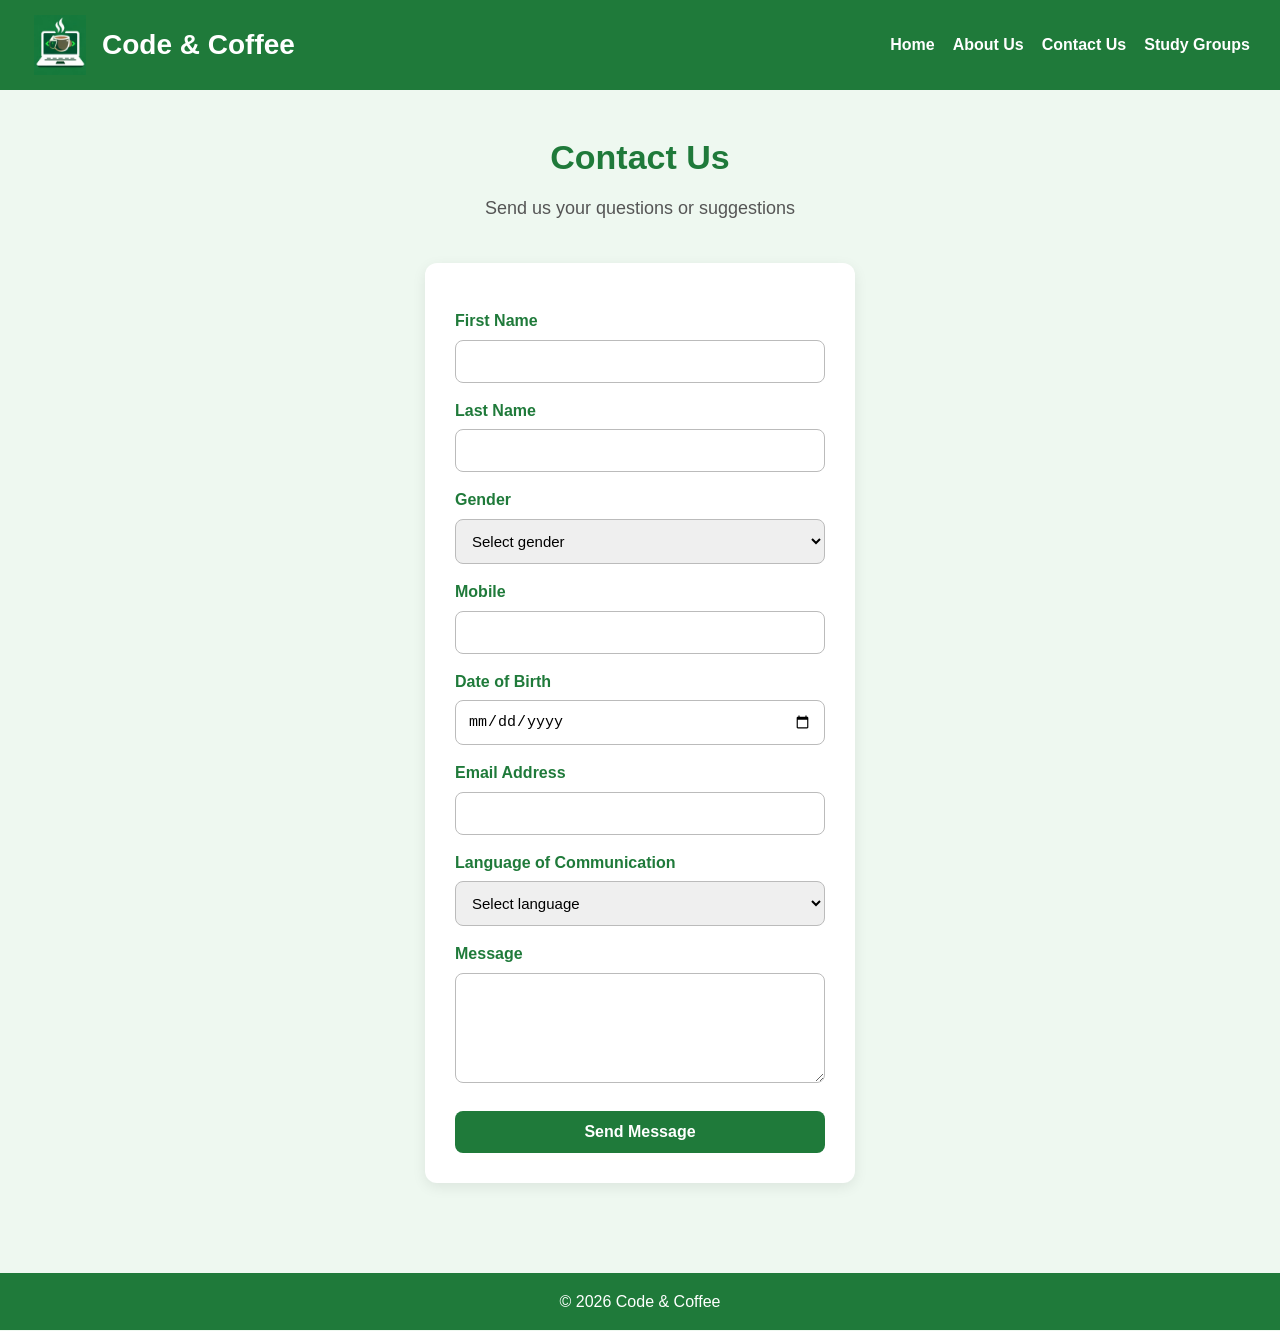
==== contact-us.html @ 1c15353f "Add files via upload" ====
<!DOCTYPE html>
<html lang="en">
<head>
    <meta charset="UTF-8">
    <meta name="viewport" content="width=device-width, initial-scale=1.0">
    <title>Contact Us - Code & Coffee</title>
    <link rel="stylesheet" href="CSS/style.css">
</head>
<body>

    <header class="main-header">
        <div class="logo">
            <img src="media/logo.png" alt="Code & Coffee Logo">
            <h2>Code & Coffee</h2>
        </div>

        <nav>
            <a href="index.html">Home</a>
            <a href="about-us.html">About Us</a>
            <a href="contact-us.html">Contact Us</a>
            <a href="study-groups.html">Study Groups</a>
        </nav>
    </header>

    <main>
        <h1 class="page-title">Contact Us</h1>
        <p class="page-subtitle">Send us your questions or suggestions</p>

        <section class="form-box">
            <form action="#" method="post">
                <label for="first-name">First Name</label>
                <input type="text" id="first-name" name="first-name" required>

                <label for="last-name">Last Name</label>
                <input type="text" id="last-name" name="last-name" required>

                <label for="gender">Gender</label>
                <select id="gender" name="gender" required>
                    <option value="">Select gender</option>
                    <option value="female">Female</option>
                    <option value="male">Male</option>
                </select>

                <label for="mobile">Mobile</label>
                <input type="tel" id="mobile" name="mobile" required>

                <label for="birth-date">Date of Birth</label>
                <input type="date" id="birth-date" name="birth-date" required>

                <label for="email">Email Address</label>
                <input type="email" id="email" name="email" required>

                <label for="language">Language of Communication</label>
                <select id="language" name="language" required>
                    <option value="">Select language</option>
                    <option value="arabic">Arabic</option>
                    <option value="english">English</option>
                    <option value="french">French</option>
                </select>

                <label for="message">Message</label>
                <textarea id="message" name="message" required></textarea>

                <button type="submit">Send Message</button>
            </form>
        </section>
    </main>

    <footer>
        <p>© 2026 Code & Coffee</p>
    </footer>

</body>
</html>
---- CSS/style.css ----
* {
    margin: 0;
    padding: 0;
    box-sizing: border-box;
}

body {
    font-family: Arial, sans-serif;
    background-color: #eef8f0;
    color: #222;
    line-height: 1.6;
}

.main-header {
    background-color: #1f7a3a;
    color: white;
    display: flex;
    justify-content: space-between;
    align-items: center;
    padding: 15px 30px;
    flex-wrap: wrap;
}

.logo {
    display: flex;
    align-items: center;
    gap: 12px;
}

.logo img {
    width: 60px;
    height: 60px;
    object-fit: contain;
}

.logo h1,
.logo h2 {
    color: white;
    font-size: 28px;
    margin: 0;
}

nav {
    display: flex;
    gap: 18px;
    flex-wrap: wrap;
}

nav a {
    color: white;
    text-decoration: none;
    font-weight: bold;
    font-size: 16px;
}

nav a:hover {
    color: #d8f3dc;
}

.hero {
    text-align: center;
    padding: 80px 20px 50px;
    background-color: white;
}

.hero h2 {
    font-size: 44px;
    color: #1f7a3a;
    margin-bottom: 15px;
}

.hero p {
    font-size: 19px;
    max-width: 760px;
    margin: 0 auto 25px;
}

.btn {
    display: inline-block;
    background-color: #1f7a3a;
    color: white;
    text-decoration: none;
    padding: 13px 26px;
    border-radius: 8px;
    font-weight: bold;
}

.btn:hover {
    background-color: #14532d;
}

.about-site {
    text-align: center;
    padding: 55px 20px;
}

.about-site h2 {
    color: #1f7a3a;
    margin-bottom: 18px;
    font-size: 34px;
}

.about-site p {
    max-width: 820px;
    margin: 0 auto 18px;
    font-size: 18px;
}

.features {
    display: flex;
    justify-content: center;
    gap: 25px;
    padding: 10px 20px 60px;
    flex-wrap: wrap;
}

.card {
    background-color: white;
    width: 270px;
    padding: 28px;
    border-radius: 12px;
    box-shadow: 0 4px 14px rgba(0, 0, 0, 0.08);
    border-top: 5px solid #1f7a3a;
    text-align: center;
}

.card h3 {
    color: #1f7a3a;
    margin-bottom: 10px;
    font-size: 24px;
}

.page-title {
    text-align: center;
    color: #1f7a3a;
    margin-top: 40px;
    font-size: 34px;
}

.page-subtitle {
    text-align: center;
    margin-top: 10px;
    color: #555;
    font-size: 18px;
}

.team-table {
    width: 85%;
    margin: 35px auto;
    border-collapse: collapse;
    background-color: white;
    box-shadow: 0 4px 14px rgba(0, 0, 0, 0.08);
    border-radius: 10px;
    overflow: hidden;
}

.team-table th {
    background-color: #1f7a3a;
    color: white;
    padding: 15px;
    font-size: 16px;
}

.team-table td {
    padding: 15px;
    border-bottom: 1px solid #ddd;
    text-align: center;
}

.team-table tr:hover {
    background-color: #eef9ef;
}

.form-box {
    display: flex;
    justify-content: center;
    padding: 40px 20px 60px;
}

form {
    background-color: white;
    width: 430px;
    padding: 30px;
    border-radius: 12px;
    box-shadow: 0 4px 14px rgba(0, 0, 0, 0.08);
}

form label {
    display: block;
    margin-top: 15px;
    margin-bottom: 6px;
    font-weight: bold;
    color: #1f7a3a;
}

input,
select,
textarea {
    width: 100%;
    padding: 12px;
    border: 1px solid #bbb;
    border-radius: 8px;
    font-size: 15px;
}

textarea {
    resize: vertical;
    min-height: 110px;
}

button {
    margin-top: 20px;
    width: 100%;
    padding: 12px;
    background-color: #1f7a3a;
    color: white;
    border: none;
    border-radius: 8px;
    font-size: 16px;
    font-weight: bold;
    cursor: pointer;
}

button:hover {
    background-color: #14532d;
}

footer {
    text-align: center;
    background-color: #1f7a3a;
    color: white;
    padding: 16px;
    margin-top: 30px;
}

@media (max-width: 768px) {
    .main-header {
        flex-direction: column;
        gap: 15px;
        text-align: center;
    }

    nav {
        justify-content: center;
    }

    .hero h2 {
        font-size: 32px;
    }

    .team-table {
        width: 95%;
    }

    form {
        width: 100%;
    }
}

@media (max-width: 576px) {
    .logo h1,
    .logo h2 {
        font-size: 22px;
    }

    nav a {
        font-size: 14px;
    }

    .hero h2 {
        font-size: 27px;
    }

    .hero p,
    .about-site p {
        font-size: 15px;
    }

    .card {
        width: 100%;
    }
}
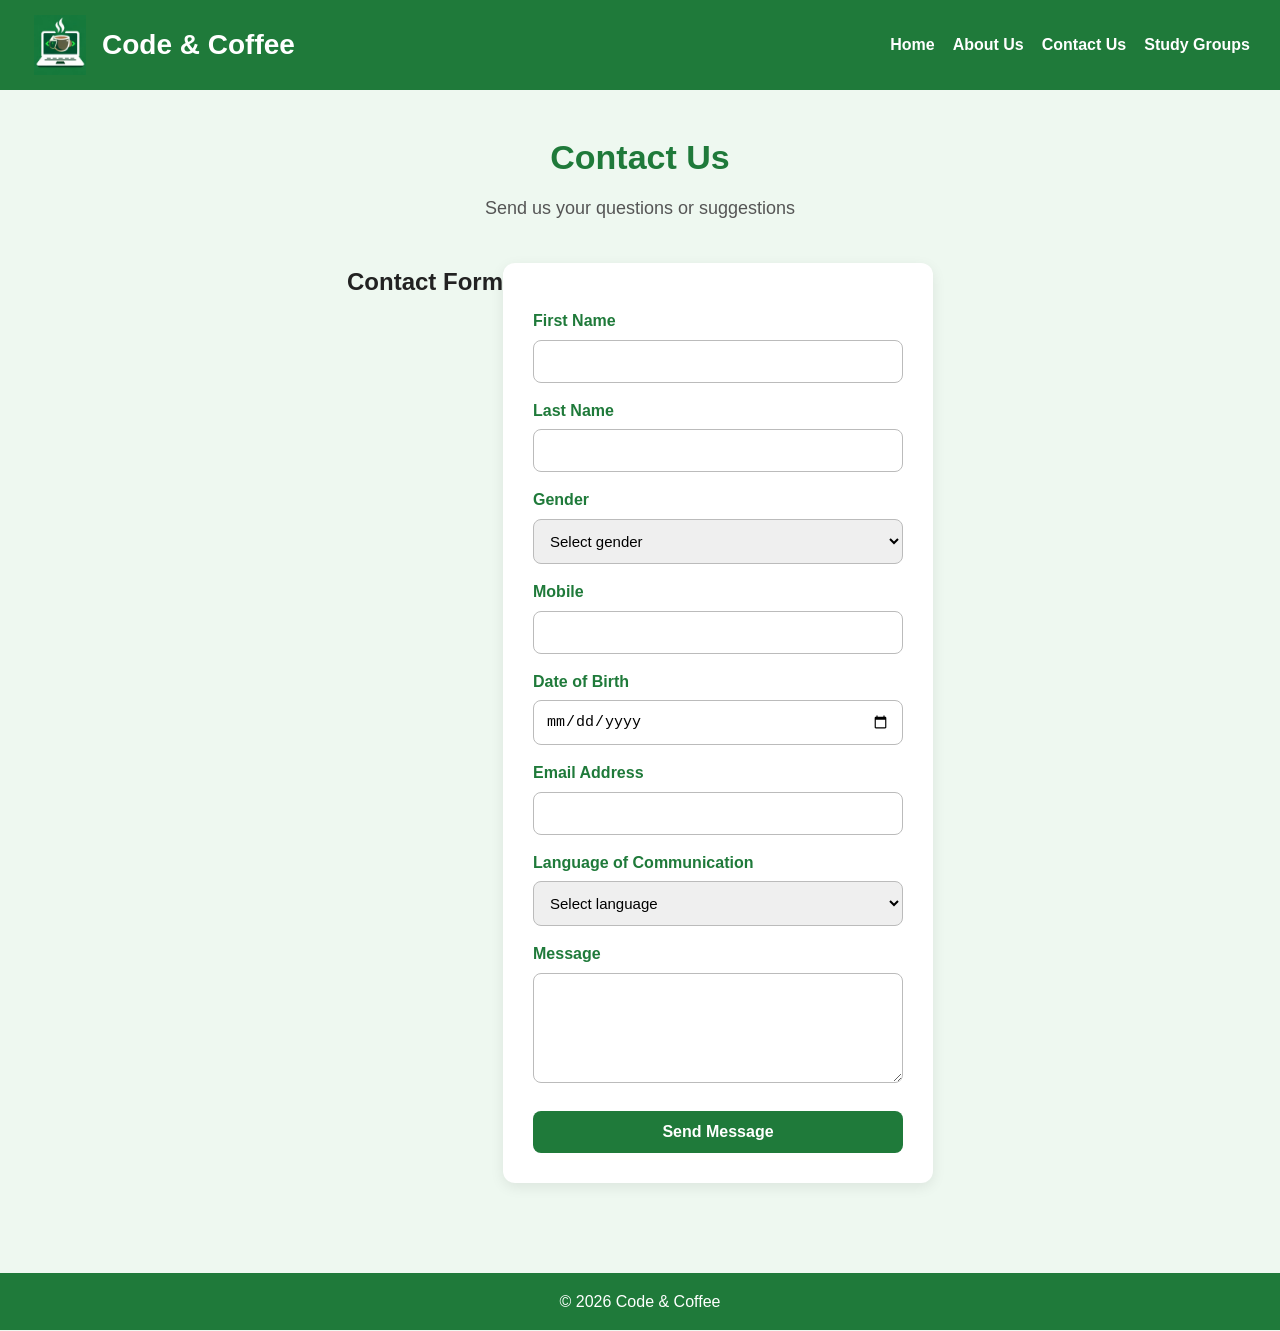
==== commit df56793b: "Add files via upload" ====
--- a/contact-us.html
+++ b/contact-us.html
@@ -27,6 +27,8 @@
         <p class="page-subtitle">Send us your questions or suggestions</p>
 
         <section class="form-box">
+            <h2>Contact Form</h2> <!-- الحل هنا -->
+
             <form action="#" method="post">
                 <label for="first-name">First Name</label>
                 <input type="text" id="first-name" name="first-name" required>
@@ -67,7 +69,7 @@
     </main>
 
     <footer>
-        <p>© 2026 Code & Coffee</p>
+        <p>©️ 2026 Code & Coffee</p>
     </footer>
 
 </body>
